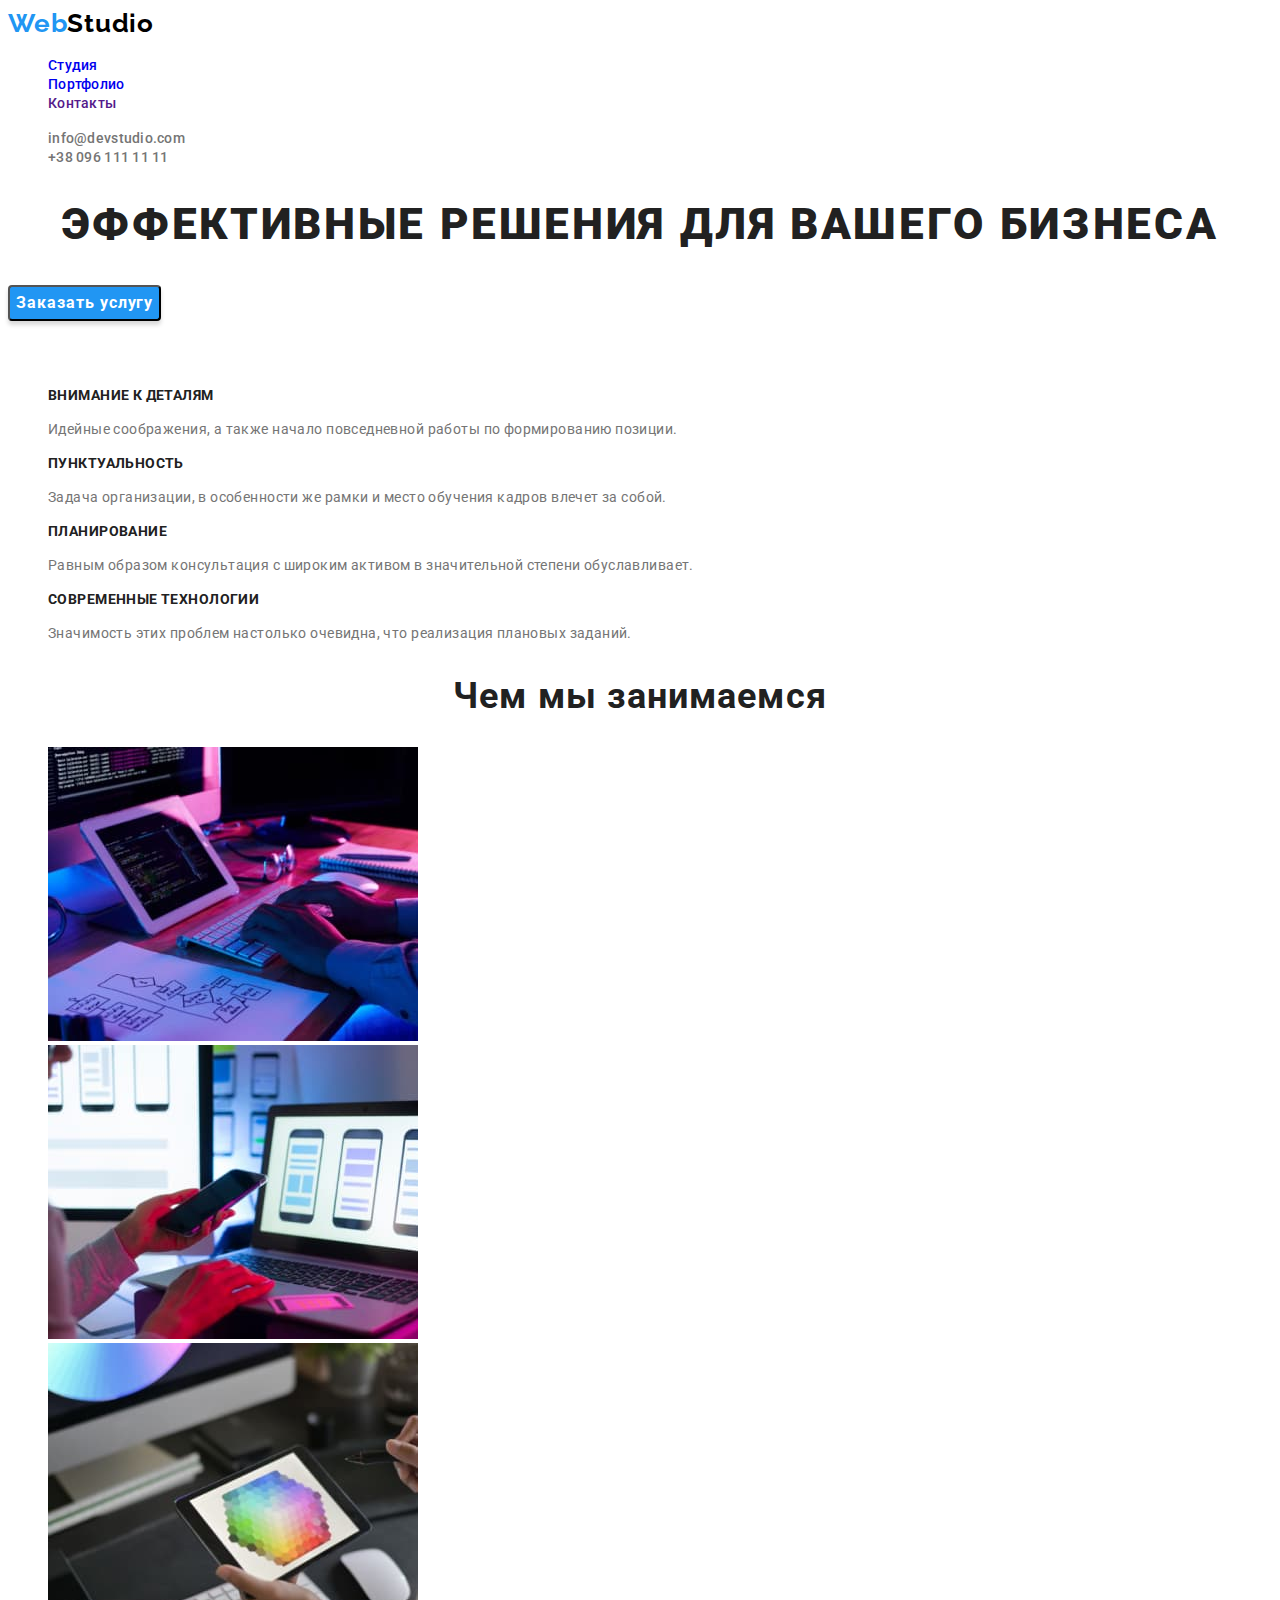
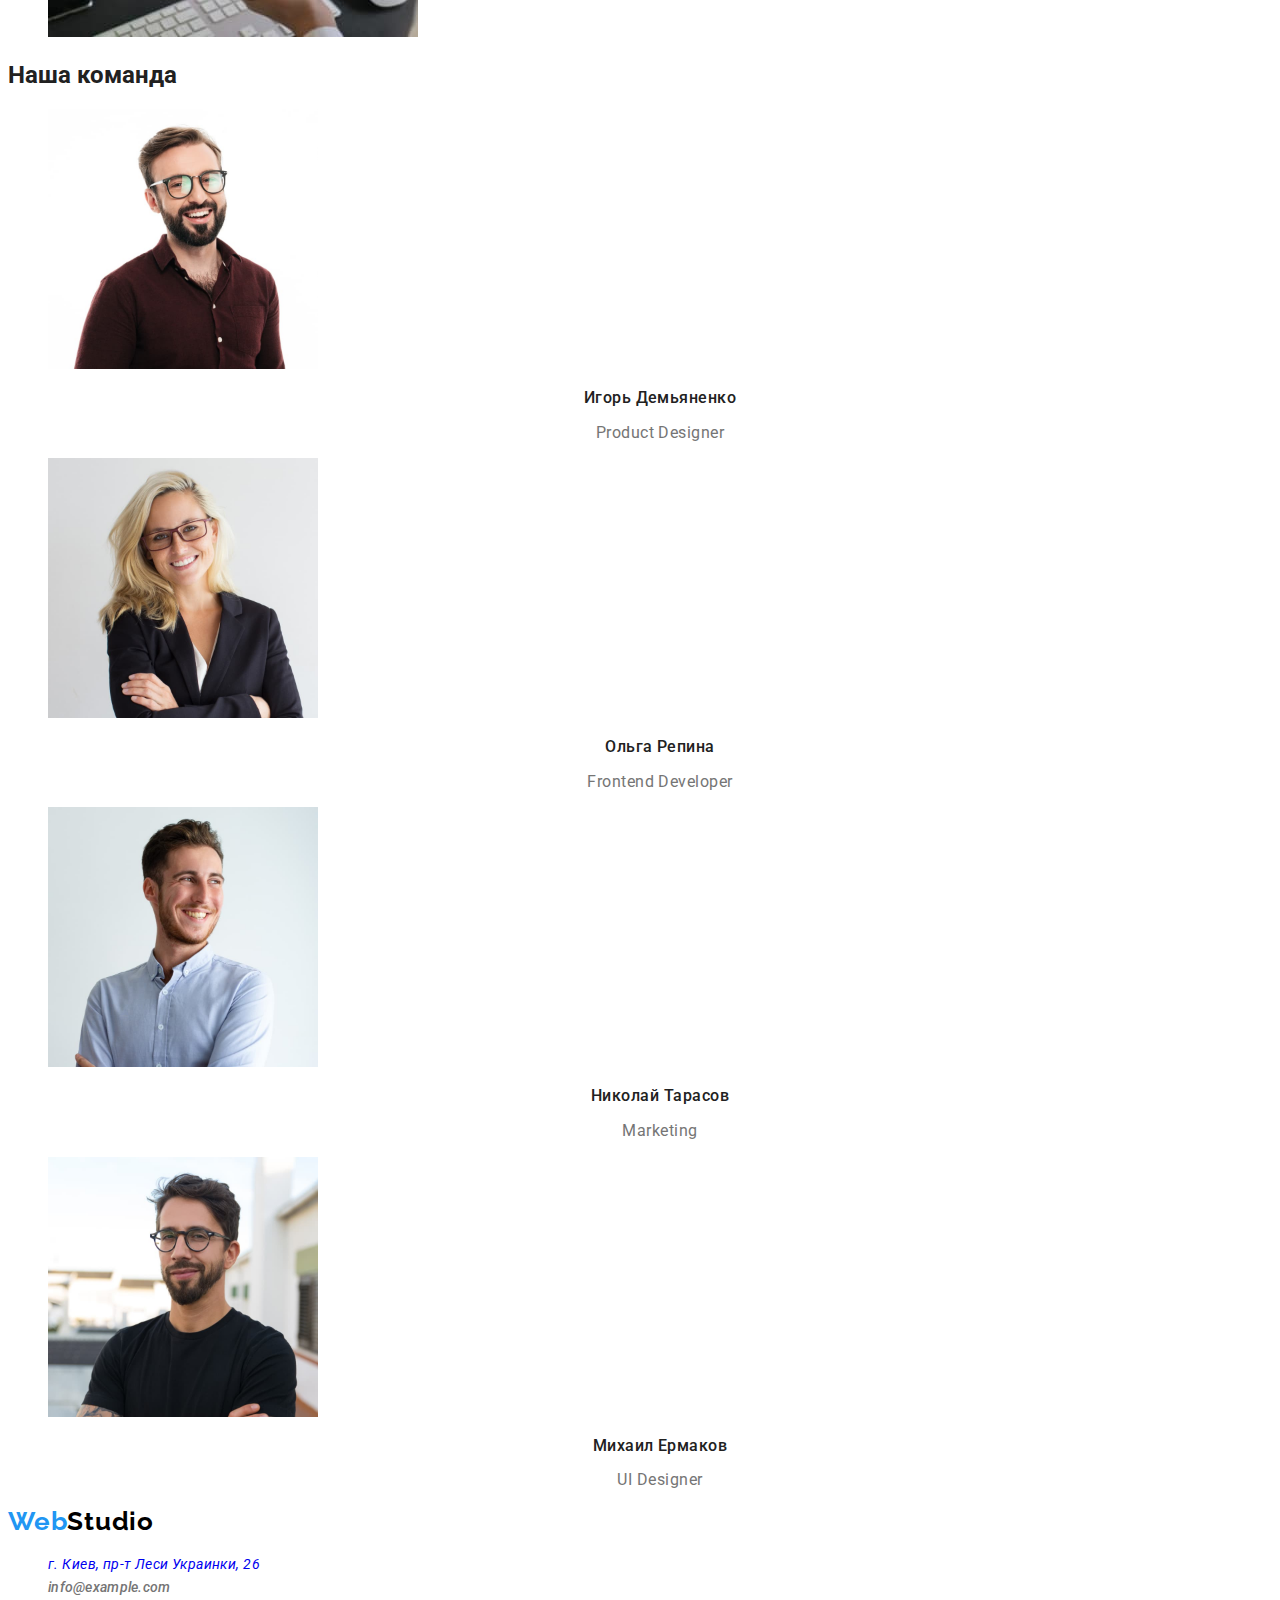
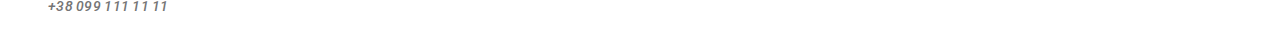
==== index.html @ 323c1ab9 "Основное віполнение" ====
<!DOCTYPE html>
<html lang="ru">
<head>
    <meta charset="UTF-8">
    <meta http-equiv="X-UA-Compatible" content="IE=edge">
    <meta name="viewport" content="width=device-width, initial-scale=1.0">
    <title>Главная</title>
    <link rel="preconnect" href="https://fonts.googleapis.com">
    <link rel="preconnect" href="https://fonts.gstatic.com" crossorigin>
    <link href="https://fonts.googleapis.com/css2?family=Raleway:wght@700&family=Roboto:wght@400;500;700;900&display=swap"
        rel="stylesheet">
    <link rel="stylesheet" href="./css/styles.css">
</head>
<body>

    <!-- header -->
    <header class="header">
        <nav class="nav">
            <a class="logo link" href="#"><span class="logo-left-part">Web</span>Studio</a>
            <ul class="nav-list">
                <li class="nav-list-item list"><a class="nav-list-link link" href="./index.html">Студия</a></li>
                <li class="nav-list-item list"><a class="nav-list-link link" href="./portfolio.html">Портфолио</a></li>
                <li class="nav-list-item list"><a class="nav-list-link link" href="">Контакты</a></li>
            </ul>
        </nav>
        <ul class="contacts-list">
            <li class="contacts-list-item list"><a class="contacts-list-link link"
                    href="mailto:info@devstudio.com">info@devstudio.com</a></li>
            <li class="contacts-list-item list"><a class="contacts-list-link link" class="contacts-list-link"
                    href="tel:+380961111111">+38 096 111 11 11</a></li>
        </ul>
    </header>
    <main>

        <!-- hero -->
        <section class="hero">
            <h1 class="hero-title">Эффективные решения для вашего бизнеса</h1>
            <button class="hero-btn button" type='button'>Заказать услугу</button>
        </section>

        <!-- our advantages -->
        <section class="advantages">
            <h2 class="advantages-title">Наши преимущества</h2>
            <ul class="advantages-list">
                <li class="advantages-list-item list">
                    <h3 class="advantages-list-title">Внимание к деталям</h3>
                    <p class="advantages-list-paragraph">Идейные соображения, а также начало повседневной работы по формированию позиции.</p>
                </li>
                <li class="advantages-list-item list">
                    <h3 class="advantages-list-title">Пунктуальность</h3>
                    <p class="advantages-list-paragraph">Задача организации, в особенности же рамки и место обучения кадров влечет за собой.</p>
                </li>
                <li class="advantages-list-item list">
                    <h3 class="advantages-list-title">Планирование</h3>
                    <p class="advantages-list-paragraph">Равным образом консультация с широким активом в значительной степени обуславливает.</p>
                </li>
                <li class="advantages-list-item list">
                    <h3 class="advantages-list-title">Современные технологии</h3>
                    <p class="advantages-list-paragraph">Значимость этих проблем настолько очевидна, что реализация плановых заданий.</p>
                </li>
            </ul>
        </section>

        <!-- what we do -->
        <section class="our-works">
            <h2 class="our-works-title">Чем мы занимаемся</h2>
            <ul class="our-works-list">
                <li class="our-works-list-item list"><img class="our-works-list-img" src="./images/what-we-do/photo1.jpg" alt="Написание кода" width="370" height="294"></li>
                <li class="our-works-list-item list"><img class="our-works-list-img" src="./images/what-we-do/photo2.jpg" alt="Показ сайтов для смартфонов" width="370" height="294"></li>
                <li class="our-works-list-item list"><img class="our-works-list-img" src="./images/what-we-do/photo3.jpg" alt="Графика на планшете" width="370" height="294"></li>
            </ul>
        </section>

        <!-- our team -->
        <section class="our-team">
            <h2 class="our-team-title">Наша команда</h2>
            <ul class="our-team-list">
                <li class="our-team-list-item list"><img class="our-team-list-img" src="./images/our-team/photo1.jpg" alt="Фото Игоря Демьяненко" width="270" height="260"><h3 class="our-team-list-name">Игорь Демьяненко</h3> <p class="our-team-list-position">Product Designer</p></li>
                <li class="our-team-list-item list"><img class="our-team-list-img" src="./images/our-team/photo2.jpg" alt="Фото Ольги Репиной" width="270" height="260"><h3 class="our-team-list-name">Ольга Репина</h3> <p class="our-team-list-position">Frontend Developer</p></li>
                <li class="our-team-list-item list"><img class="our-team-list-img" src="./images/our-team/photo3.jpg" alt="Фото Николая Тарасова" width="270" height="260"><h3 class="our-team-list-name">Николай Тарасов</h3> <p class="our-team-list-position">Marketing</p></li>
                <li class="our-team-list-item list"><img class="our-team-list-img" src="./images/our-team/photo4.jpg" alt="Фото Михаила Ермакова" width="270" height="260"><h3 class="our-team-list-name">Михаил Ермаков</h3> <p class="our-team-list-position">UI Designer</p></li>
            </ul>
        </section>
    </main>

    <!-- footer -->
    <footer class="footer">
        <a class="logo link" href="#"><span class="logo-left-part">Web</span>Studio</a>
        <address class="contacts">
            <ul class="contacts-list">
                <li class="contacts-list-item list"><a class="contacts-list-location link"
                        href="https://goo.gl/maps/UioDf2v1WKbfTMuCA" target="_blank" rel="noopener noreferrer">г. Киев, пр-т
                        Леси Украинки, 26</a></li>
                <li class="contacts-list-item list"><a class="contacts-list-link link"
                        href="mailto:info@example.com">info@example.com</a></li>
                <li class="contacts-list-item list"><a class="contacts-list-link link" href="tel:+380991111111">+38 099 111
                        11 11</a></li>
            </ul>
        </address>
    </footer>
</body>
</html>
---- css/styles.css ----
:root {
  --primary-font-family: "Roboto", sans-serif;
  --secondary-font-family: "Raleway", sans-serif;
  --primary-color: #212121;
  --secondary-color: #757575;
}

body {
  font-family: var(--primary-font-family);
  color: var(--primary-color);
}

.list {
  list-style-type: none;
}

.link {
  text-decoration: none;
}

/* start header */

.logo-left-part {
  font-family: var(--secondary-font-family);
  font-weight: 700;
  font-size: 26px;
  line-height: 1.19;
  letter-spacing: 0.03em;
  color: #2196f3;
}

.logo {
  font-family: var(--secondary-font-family);
  font-weight: 700;
  font-size: 26px;
  line-height: 1.19;
  letter-spacing: 0.03em;
  color: #000000;
}

.nav-list-link {
  font-family: var(--primary-font-family);
  font-weight: 500;
  font-size: 14px;
  line-height: 1.14;
  letter-spacing: 0.02em;
}

.contacts-list-link {
  font-family: var(--primary-font-family);
  font-weight: 500;
  font-size: 14px;
  line-height: 1.14;
  letter-spacing: 0.02em;
  color: var(--secondary-color);
}

.nav-list-link:hover,
.nav-list-link:focus,
.contacts-list-link:hover,
.contacts-list-link:focus,
.contacts-list-location:hover,
.contacts-list-location:focus {
  color: #2196f3;
}

/* end header */

/* hero start */

.hero-title {
  font-family: var(--primary-font-family);
  font-weight: 900;
  font-size: 44px;
  line-height: 1.36;
  text-align: center;
  letter-spacing: 0.06em;
  text-transform: uppercase;
  /* color: #ffffff; */
}

.hero-btn {
  font-family: var(--primary-font-family);
  font-weight: 700;
  font-size: 16px;
  line-height: 1.87;
  display: flex;
  align-items: center;
  text-align: center;
  letter-spacing: 0.06em;
  background: #2196f3;
  box-shadow: 0px 4px 4px rgba(0, 0, 0, 0.15);
  border-radius: 4px;
  color: #ffffff;
}

.button:hover {
  cursor: pointer;
}

/* hero end */

/* advantages start */

.advantages-title {
  color: #fff;
}
.advantages-list-title {
  font-family: var(--primary-font-family);
  font-weight: 700;
  font-size: 14px;
  line-height: 1.14;
  letter-spacing: 0.03em;
  text-transform: uppercase;
}

.advantages-list-paragraph {
  font-family: var(--primary-font-family);
  font-size: 14px;
  line-height: 1.71;
  letter-spacing: 0.03em;
  color: var(--secondary-color);
}

/* advantages end */

/* our works start */

.our-works-title {
  font-family: var(--primary-font-family);
  font-weight: 700;
  font-size: 36px;
  line-height: 1.16;
  text-align: center;
  letter-spacing: 0.03em;
}

/* our works end */

/* our team start */
.our-team-list-name {
  font-family: var(--primary-font-family);
  font-weight: 500;
  font-size: 16px;
  line-height: 1.16;
  text-align: center;
  letter-spacing: 0.03em;
}

.our-team-list-position {
  font-family: var(--primary-font-family);
  font-size: 16px;
  line-height: 1.16;
  text-align: center;
  letter-spacing: 0.03em;
  color: var(--secondary-color);
}

/* our team end */

/* footer start */

.contacts-list-location {
  font-family: var(--primary-font-family);
  font-size: 14px;
  line-height: 1.71;
  letter-spacing: 0.03em;
  /* color: #ffffff; */
}

/* footer end */

/* portfolio start */

.portfolio-filter-list-btn {
  font-family: var(--primary-font-family);
  font-weight: 500;
  font-size: 16px;
  line-height: 1.62;
  text-align: center;
  letter-spacing: 0.03em;

  background: #f5f4fa;
  border-radius: 4px;
}

.portfolio-filter-list-btn:hover,
.portfolio-filter-list-btn:focus {
  background: #2196f3;
  box-shadow: 0px 3px 1px rgba(0, 0, 0, 0.1), 0px 1px 2px rgba(0, 0, 0, 0.08),
    0px 2px 2px rgba(0, 0, 0, 0.12);
  color: #ffffff;
}

.portfolio-works-list-title {
  font-family: var(--primary-font-family);
  font-weight: 700;
  font-size: 18px;
  line-height: 2;
  letter-spacing: 0.06em;
}

.portfolio-works-list-paragraph {
  font-family: var(--primary-font-family);
  font-size: 16px;
  line-height: 1.87;
  letter-spacing: 0.03em;
  color: var(--secondary-color);
}

/* portfolio end */
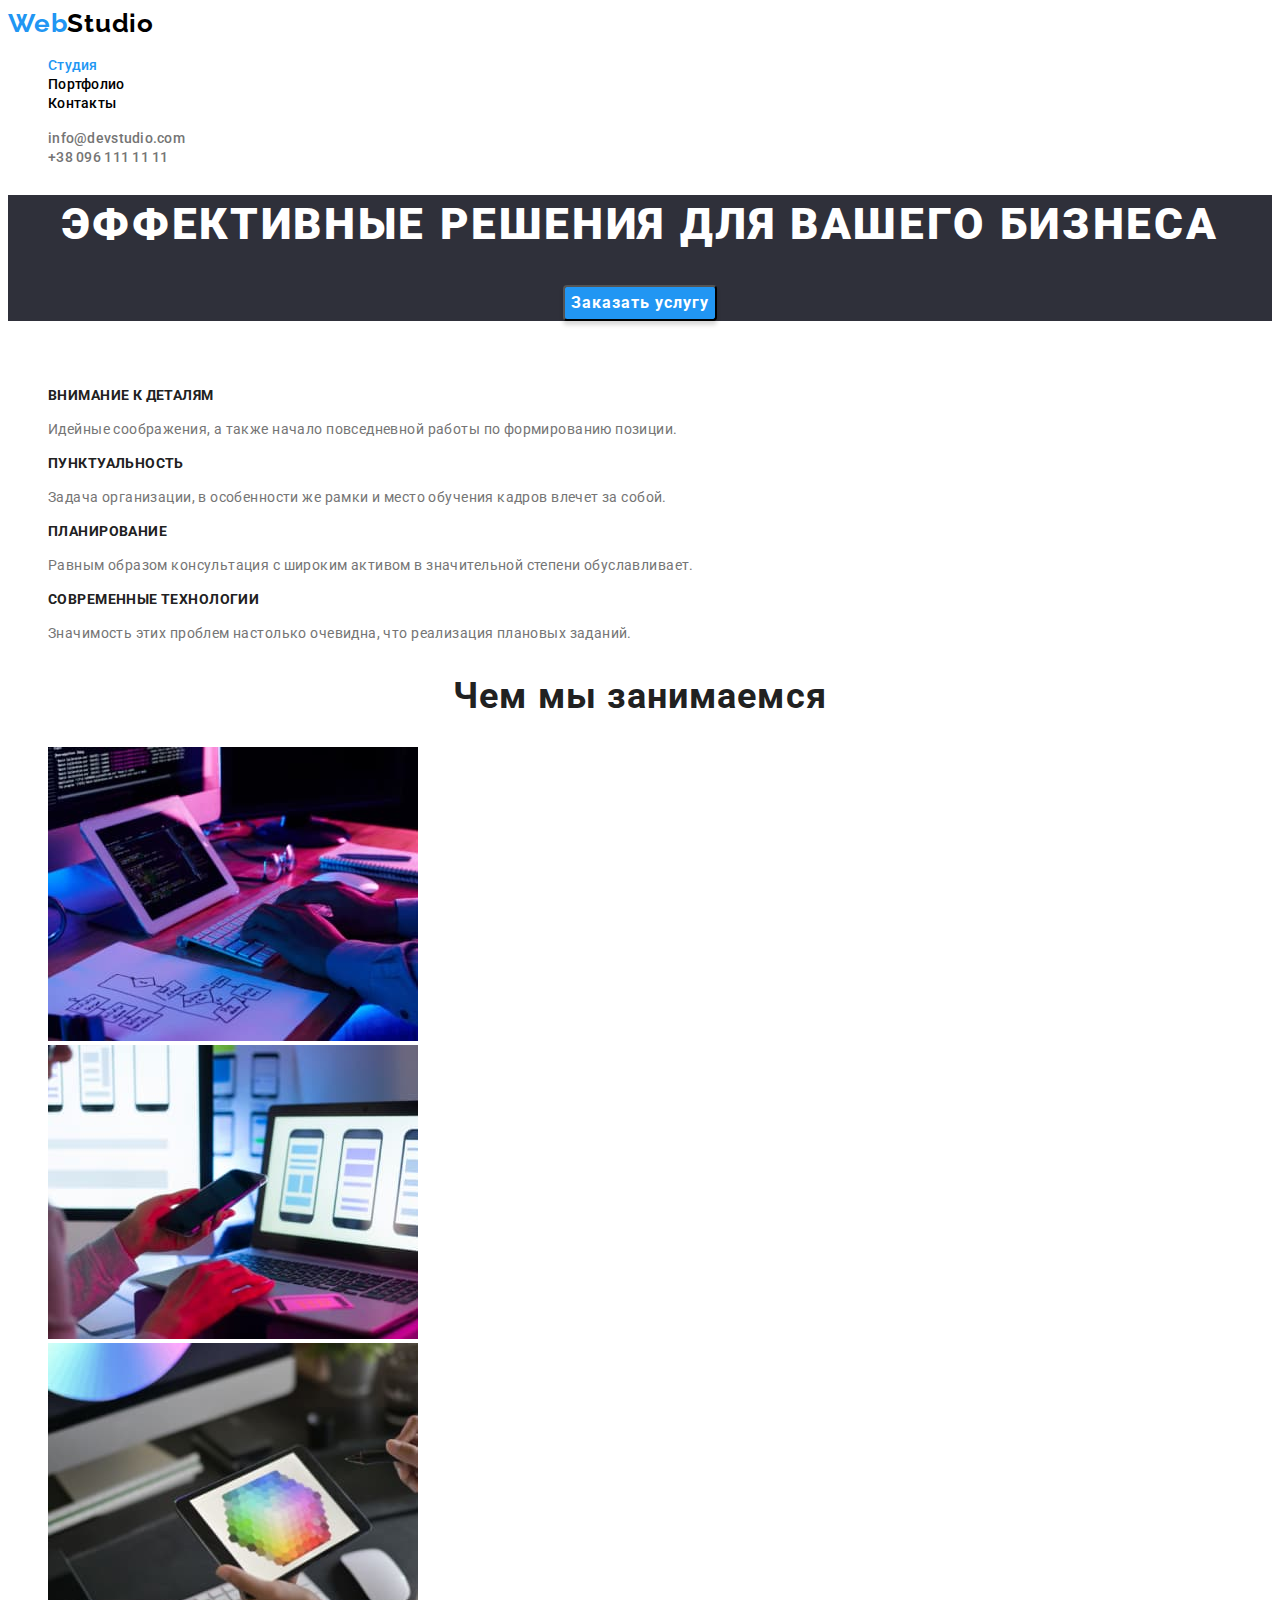
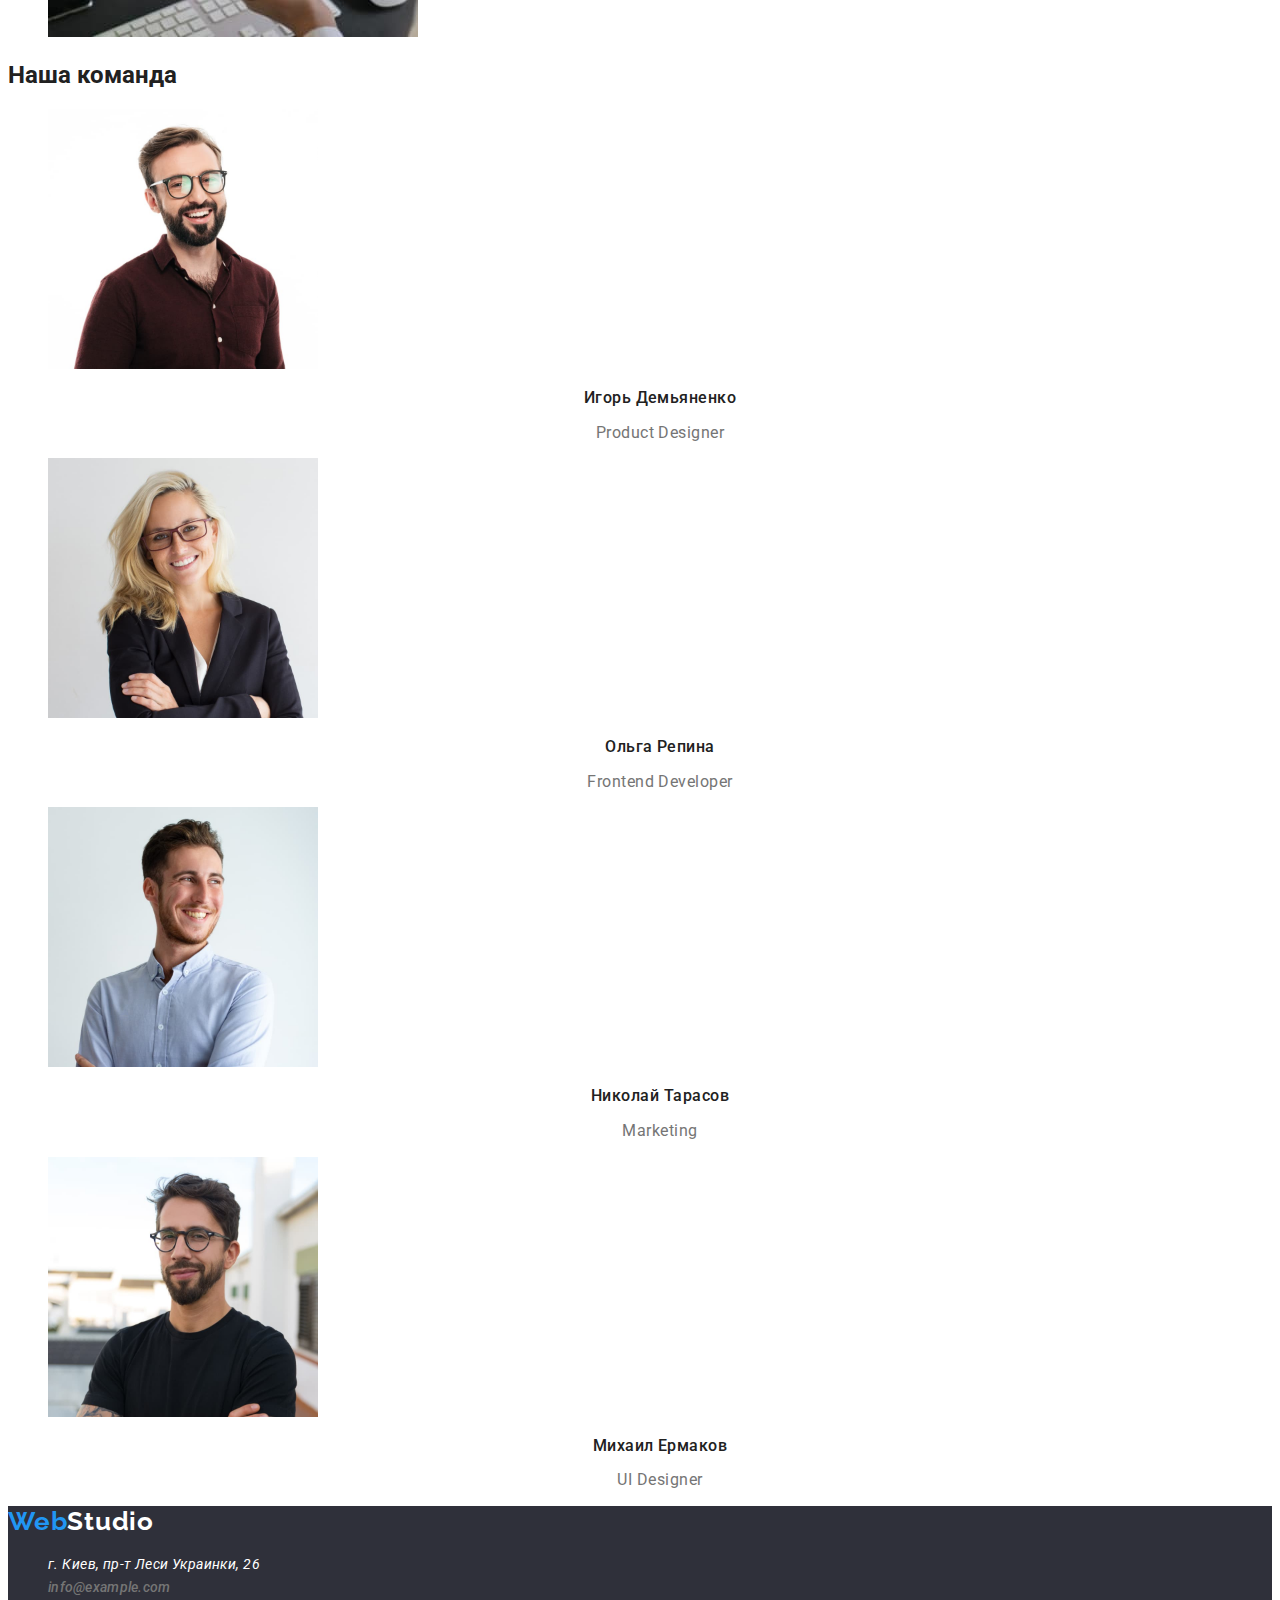
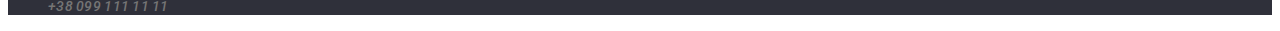
==== commit 58e8b67c: "Исправления в соответсвии с ДЗ" ====
--- a/index.html
+++ b/index.html
@@ -16,9 +16,9 @@
     <!-- header -->
     <header class="header">
         <nav class="nav">
-            <a class="logo link" href="#"><span class="logo-left-part">Web</span>Studio</a>
+            <a class="logo-header link" href="#"><span class="logo-left-part">Web</span>Studio</a>
             <ul class="nav-list">
-                <li class="nav-list-item list"><a class="nav-list-link link" href="./index.html">Студия</a></li>
+                <li class="nav-list-item list"><a class="nav-list-link link active-link" href="./index.html">Студия</a></li>
                 <li class="nav-list-item list"><a class="nav-list-link link" href="./portfolio.html">Портфолио</a></li>
                 <li class="nav-list-item list"><a class="nav-list-link link" href="">Контакты</a></li>
             </ul>
@@ -26,8 +26,8 @@
         <ul class="contacts-list">
             <li class="contacts-list-item list"><a class="contacts-list-link link"
                     href="mailto:info@devstudio.com">info@devstudio.com</a></li>
-            <li class="contacts-list-item list"><a class="contacts-list-link link" class="contacts-list-link"
-                    href="tel:+380961111111">+38 096 111 11 11</a></li>
+            <li class="contacts-list-item list"><a class="contacts-list-link link" href="tel:+380961111111">+38 096 111 11
+                    11</a></li>
         </ul>
     </header>
     <main>
@@ -85,7 +85,7 @@
 
     <!-- footer -->
     <footer class="footer">
-        <a class="logo link" href="#"><span class="logo-left-part">Web</span>Studio</a>
+        <a class="logo-footer link" href="#"><span class="logo-left-part">Web</span>Studio</a>
         <address class="contacts">
             <ul class="contacts-list">
                 <li class="contacts-list-item list"><a class="contacts-list-location link"
--- a/css/styles.css
+++ b/css/styles.css
@@ -29,7 +29,7 @@
   color: #2196f3;
 }
 
-.logo {
+.logo-header {
   font-family: var(--secondary-font-family);
   font-weight: 700;
   font-size: 26px;
@@ -44,6 +44,11 @@
   font-size: 14px;
   line-height: 1.14;
   letter-spacing: 0.02em;
+  color: #000000;
+}
+
+.active-link {
+  color: #2196f3;
 }
 
 .contacts-list-link {
@@ -63,20 +68,23 @@
 .contacts-list-location:focus {
   color: #2196f3;
 }
-
 /* end header */
 
 /* hero start */
+
+.hero {
+  background: #2f303a;
+  text-align: center;
+}
 
 .hero-title {
   font-family: var(--primary-font-family);
   font-weight: 900;
   font-size: 44px;
   line-height: 1.36;
-  text-align: center;
   letter-spacing: 0.06em;
   text-transform: uppercase;
-  /* color: #ffffff; */
+  color: #ffffff;
 }
 
 .hero-btn {
@@ -84,9 +92,6 @@
   font-weight: 700;
   font-size: 16px;
   line-height: 1.87;
-  display: flex;
-  align-items: center;
-  text-align: center;
   letter-spacing: 0.06em;
   background: #2196f3;
   box-shadow: 0px 4px 4px rgba(0, 0, 0, 0.15);
@@ -103,7 +108,7 @@
 /* advantages start */
 
 .advantages-title {
-  color: #fff;
+  color: #ffffff;
 }
 .advantages-list-title {
   font-family: var(--primary-font-family);
@@ -138,6 +143,7 @@
 /* our works end */
 
 /* our team start */
+
 .our-team-list-name {
   font-family: var(--primary-font-family);
   font-weight: 500;
@@ -160,12 +166,25 @@
 
 /* footer start */
 
+.logo-footer {
+  font-family: var(--secondary-font-family);
+  font-weight: 700;
+  font-size: 26px;
+  line-height: 1.19;
+  letter-spacing: 0.03em;
+  color: #ffffff;
+}
+
 .contacts-list-location {
   font-family: var(--primary-font-family);
   font-size: 14px;
   line-height: 1.71;
   letter-spacing: 0.03em;
-  /* color: #ffffff; */
+  color: #ffffff;
+}
+
+.footer {
+  background: #2f303a;
 }
 
 /* footer end */
@@ -182,6 +201,13 @@
 
   background: #f5f4fa;
   border-radius: 4px;
+}
+
+.active-button {
+  background: #2196f3;
+  box-shadow: 0px 3px 1px rgba(0, 0, 0, 0.1), 0px 1px 2px rgba(0, 0, 0, 0.08),
+    0px 2px 2px rgba(0, 0, 0, 0.12);
+  color: #ffffff;
 }
 
 .portfolio-filter-list-btn:hover,
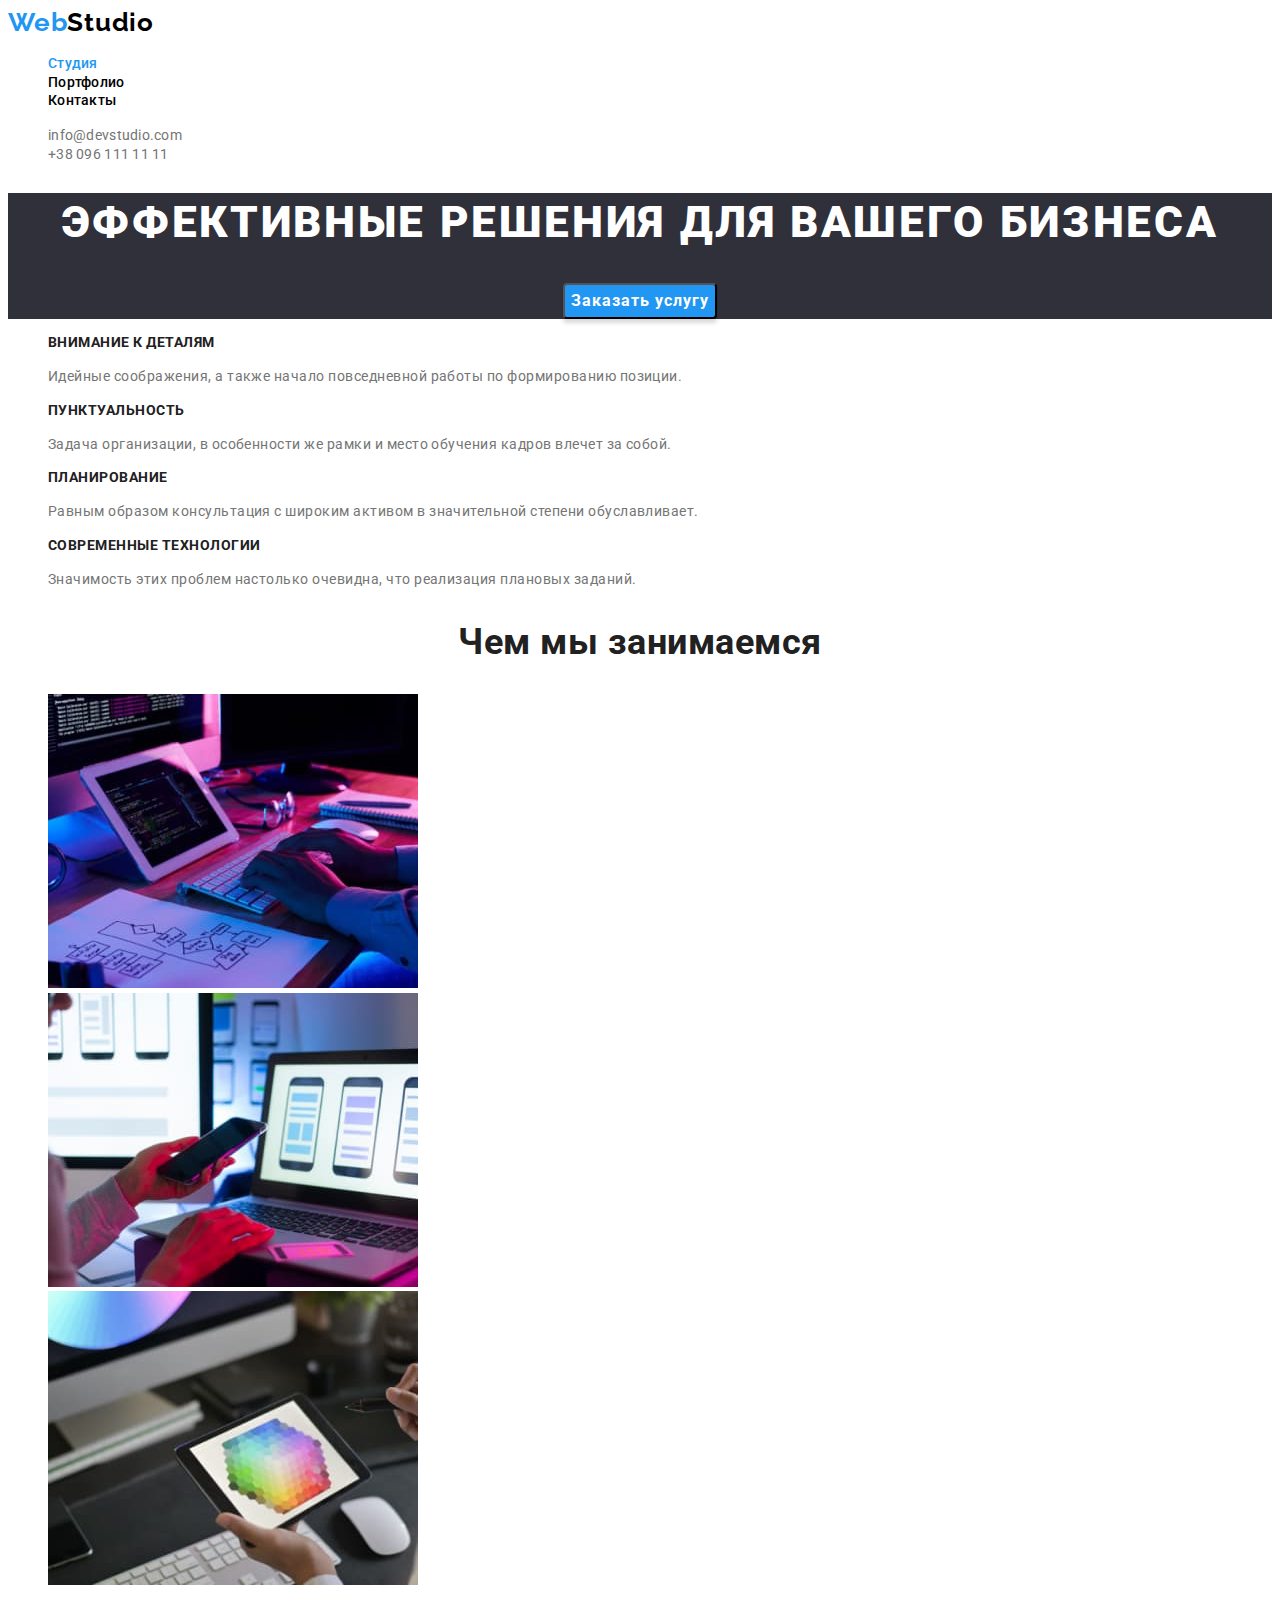
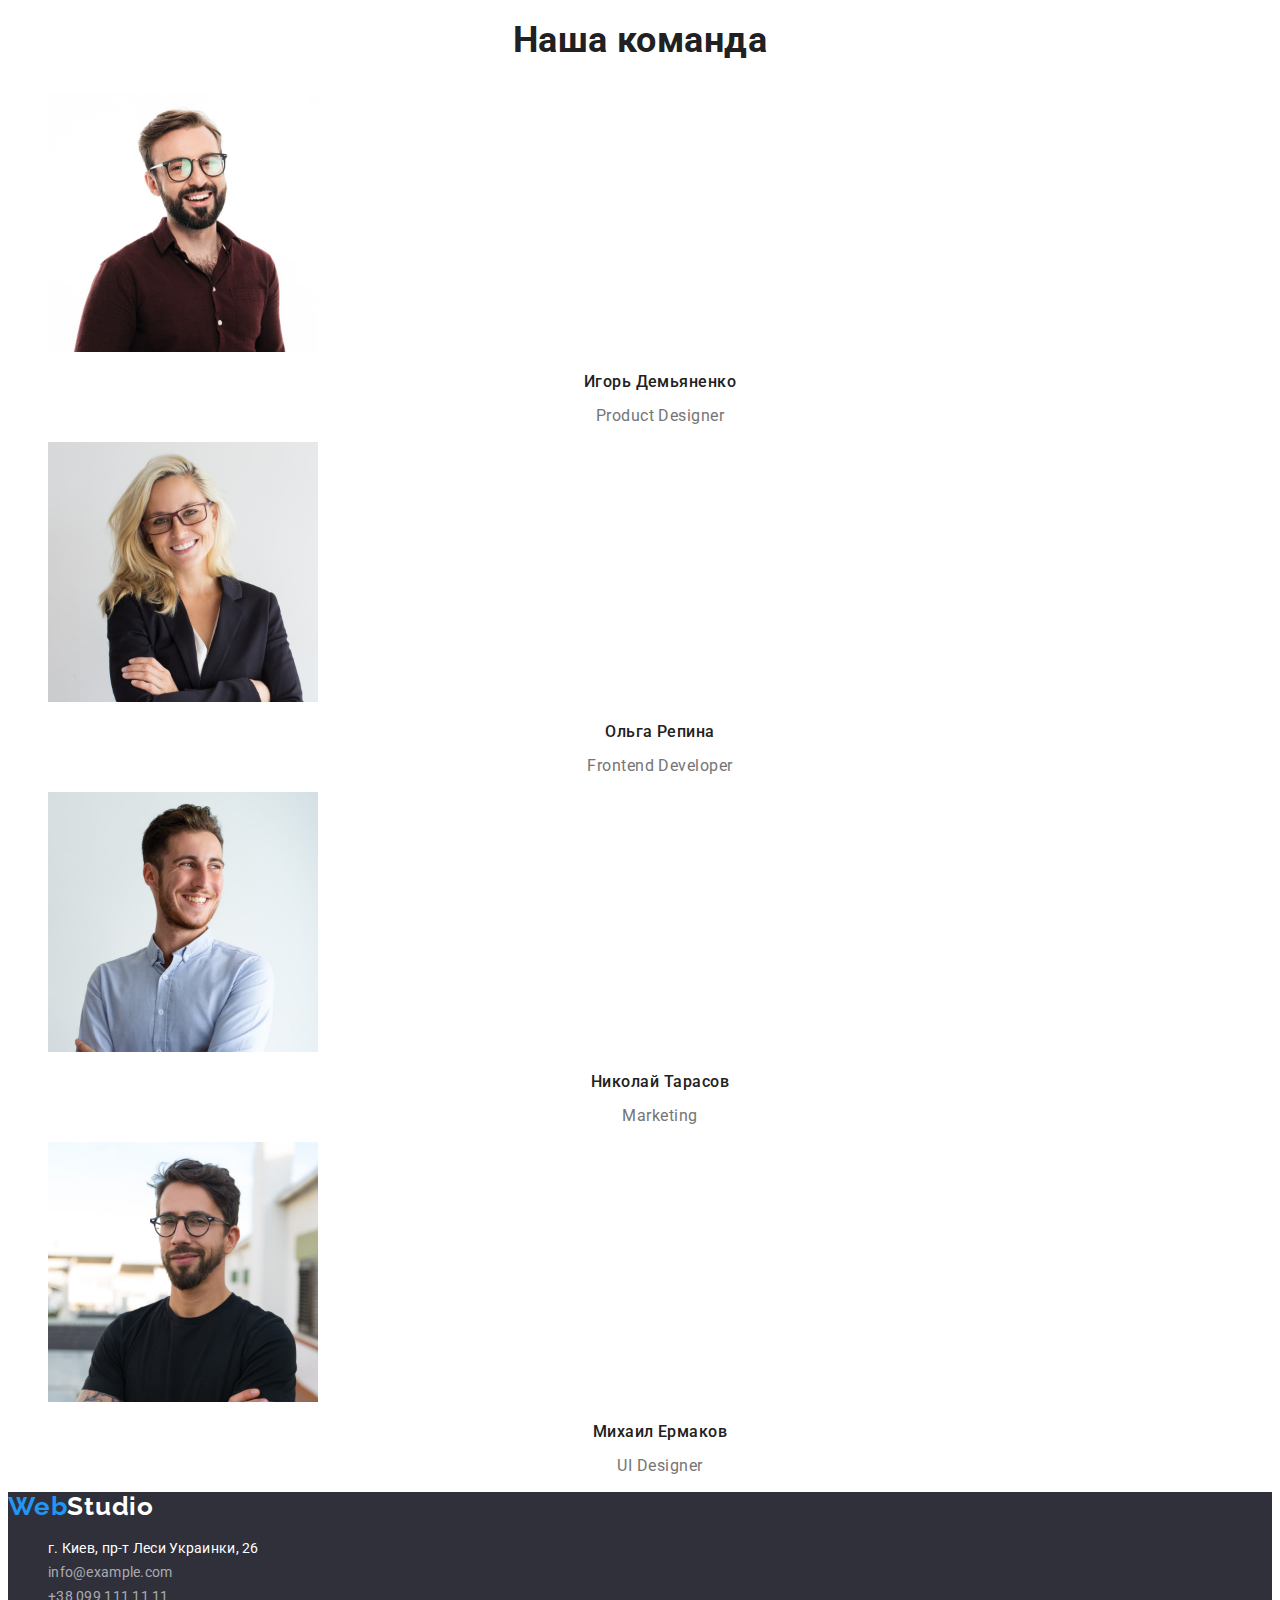
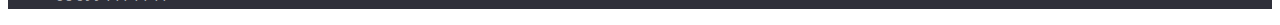
==== commit 9b4bfd4d: "Виправлення згідно з ДЗ" ====
--- a/index.html
+++ b/index.html
@@ -16,17 +16,17 @@
     <!-- header -->
     <header class="header">
         <nav class="nav">
-            <a class="logo-header link" href="#"><span class="logo-left-part">Web</span>Studio</a>
-            <ul class="nav-list">
-                <li class="nav-list-item list"><a class="nav-list-link link active-link" href="./index.html">Студия</a></li>
-                <li class="nav-list-item list"><a class="nav-list-link link" href="./portfolio.html">Портфолио</a></li>
-                <li class="nav-list-item list"><a class="nav-list-link link" href="">Контакты</a></li>
+            <a class="logo link" href="#">Web<span class="logo-header">Studio</span></a>
+            <ul class="nav-list list">
+                <li class="nav-list-item"><a class="header-link link active-link" href="./index.html">Студия</a></li>
+                <li class="nav-list-item"><a class="header-link link" href="./portfolio.html">Портфолио</a></li>
+                <li class="nav-list-item"><a class="header-link link" href="">Контакты</a></li>
             </ul>
         </nav>
-        <ul class="contacts-list">
-            <li class="contacts-list-item list"><a class="contacts-list-link link"
+        <ul class="contacts-list list">
+            <li class="contacts-list-item"><a class="contacts-list-link link"
                     href="mailto:info@devstudio.com">info@devstudio.com</a></li>
-            <li class="contacts-list-item list"><a class="contacts-list-link link" href="tel:+380961111111">+38 096 111 11
+            <li class="contacts-list-item"><a class="contacts-list-link link" href="tel:+380961111111">+38 096 111 11
                     11</a></li>
         </ul>
     </header>
@@ -40,21 +40,21 @@
 
         <!-- our advantages -->
         <section class="advantages">
-            <h2 class="advantages-title">Наши преимущества</h2>
-            <ul class="advantages-list">
-                <li class="advantages-list-item list">
+            <h2 class="visually-hidden">Наши преимущества</h2>
+            <ul class="advantages-list list">
+                <li class="advantages-list-item">
                     <h3 class="advantages-list-title">Внимание к деталям</h3>
                     <p class="advantages-list-paragraph">Идейные соображения, а также начало повседневной работы по формированию позиции.</p>
                 </li>
-                <li class="advantages-list-item list">
+                <li class="advantages-list-item">
                     <h3 class="advantages-list-title">Пунктуальность</h3>
                     <p class="advantages-list-paragraph">Задача организации, в особенности же рамки и место обучения кадров влечет за собой.</p>
                 </li>
-                <li class="advantages-list-item list">
+                <li class="advantages-list-item">
                     <h3 class="advantages-list-title">Планирование</h3>
                     <p class="advantages-list-paragraph">Равным образом консультация с широким активом в значительной степени обуславливает.</p>
                 </li>
-                <li class="advantages-list-item list">
+                <li class="advantages-list-item">
                     <h3 class="advantages-list-title">Современные технологии</h3>
                     <p class="advantages-list-paragraph">Значимость этих проблем настолько очевидна, что реализация плановых заданий.</p>
                 </li>
@@ -63,37 +63,37 @@
 
         <!-- what we do -->
         <section class="our-works">
-            <h2 class="our-works-title">Чем мы занимаемся</h2>
-            <ul class="our-works-list">
-                <li class="our-works-list-item list"><img class="our-works-list-img" src="./images/what-we-do/photo1.jpg" alt="Написание кода" width="370" height="294"></li>
-                <li class="our-works-list-item list"><img class="our-works-list-img" src="./images/what-we-do/photo2.jpg" alt="Показ сайтов для смартфонов" width="370" height="294"></li>
-                <li class="our-works-list-item list"><img class="our-works-list-img" src="./images/what-we-do/photo3.jpg" alt="Графика на планшете" width="370" height="294"></li>
+            <h2 class="section-title">Чем мы занимаемся</h2>
+            <ul class="our-works-list list">
+                <li class="our-works-list-item"><img class="our-works-list-img" src="./images/what-we-do/photo1.jpg" alt="Написание кода" width="370" height="294"></li>
+                <li class="our-works-list-item"><img class="our-works-list-img" src="./images/what-we-do/photo2.jpg" alt="Показ сайтов для смартфонов" width="370" height="294"></li>
+                <li class="our-works-list-item"><img class="our-works-list-img" src="./images/what-we-do/photo3.jpg" alt="Графика на планшете" width="370" height="294"></li>
             </ul>
         </section>
 
         <!-- our team -->
         <section class="our-team">
-            <h2 class="our-team-title">Наша команда</h2>
-            <ul class="our-team-list">
-                <li class="our-team-list-item list"><img class="our-team-list-img" src="./images/our-team/photo1.jpg" alt="Фото Игоря Демьяненко" width="270" height="260"><h3 class="our-team-list-name">Игорь Демьяненко</h3> <p class="our-team-list-position">Product Designer</p></li>
-                <li class="our-team-list-item list"><img class="our-team-list-img" src="./images/our-team/photo2.jpg" alt="Фото Ольги Репиной" width="270" height="260"><h3 class="our-team-list-name">Ольга Репина</h3> <p class="our-team-list-position">Frontend Developer</p></li>
-                <li class="our-team-list-item list"><img class="our-team-list-img" src="./images/our-team/photo3.jpg" alt="Фото Николая Тарасова" width="270" height="260"><h3 class="our-team-list-name">Николай Тарасов</h3> <p class="our-team-list-position">Marketing</p></li>
-                <li class="our-team-list-item list"><img class="our-team-list-img" src="./images/our-team/photo4.jpg" alt="Фото Михаила Ермакова" width="270" height="260"><h3 class="our-team-list-name">Михаил Ермаков</h3> <p class="our-team-list-position">UI Designer</p></li>
+            <h2 class="section-title">Наша команда</h2>
+            <ul class="our-team-list list">
+                <li class="our-team-list-item"><img class="our-team-list-img" src="./images/our-team/photo1.jpg" alt="Фото Игоря Демьяненко" width="270" height="260"><h3 class="our-team-list-name">Игорь Демьяненко</h3> <p class="our-team-list-position">Product Designer</p></li>
+                <li class="our-team-list-item"><img class="our-team-list-img" src="./images/our-team/photo2.jpg" alt="Фото Ольги Репиной" width="270" height="260"><h3 class="our-team-list-name">Ольга Репина</h3> <p class="our-team-list-position">Frontend Developer</p></li>
+                <li class="our-team-list-item"><img class="our-team-list-img" src="./images/our-team/photo3.jpg" alt="Фото Николая Тарасова" width="270" height="260"><h3 class="our-team-list-name">Николай Тарасов</h3> <p class="our-team-list-position">Marketing</p></li>
+                <li class="our-team-list-item"><img class="our-team-list-img" src="./images/our-team/photo4.jpg" alt="Фото Михаила Ермакова" width="270" height="260"><h3 class="our-team-list-name">Михаил Ермаков</h3> <p class="our-team-list-position">UI Designer</p></li>
             </ul>
         </section>
     </main>
 
     <!-- footer -->
     <footer class="footer">
-        <a class="logo-footer link" href="#"><span class="logo-left-part">Web</span>Studio</a>
+        <a class="logo link" href="#">Web<span class="logo-footer">Studio</span></a>
         <address class="contacts">
-            <ul class="contacts-list">
-                <li class="contacts-list-item list"><a class="contacts-list-location link"
+            <ul class="contacts-list list">
+                <li class="contacts-list-item"><a class="contacts-list-link link"
                         href="https://goo.gl/maps/UioDf2v1WKbfTMuCA" target="_blank" rel="noopener noreferrer">г. Киев, пр-т
                         Леси Украинки, 26</a></li>
-                <li class="contacts-list-item list"><a class="contacts-list-link link"
+                <li class="contacts-list-item"><a class="contacts-list-link link"
                         href="mailto:info@example.com">info@example.com</a></li>
-                <li class="contacts-list-item list"><a class="contacts-list-link link" href="tel:+380991111111">+38 099 111
+                <li class="contacts-list-item"><a class="contacts-list-link link" href="tel:+380991111111">+38 099 111
                         11 11</a></li>
             </ul>
         </address>
--- a/css/styles.css
+++ b/css/styles.css
@@ -3,11 +3,32 @@
   --secondary-font-family: "Raleway", sans-serif;
   --primary-color: #212121;
   --secondary-color: #757575;
+  --accent-color: #2196f3;
+  --contacts-color: rgba(255, 255, 255, 0.6);
+  --white-color: #fff;
+  --black-color: #000;
+  --background-color: #2f303a;
+  --button-shadow-style: 0px 3px 1px rgba(0, 0, 0, 0.1),
+    0px 1px 2px rgba(0, 0, 0, 0.08), 0px 2px 2px rgba(0, 0, 0, 0.12);
 }
 
 body {
   font-family: var(--primary-font-family);
   color: var(--primary-color);
+  font-size: 16px;
+  line-height: 1.18;
+  letter-spacing: 0.03em;
+}
+
+.visually-hidden {
+  position: absolute;
+  width: 1px;
+  height: 1px;
+  margin: -1px;
+  padding: 0;
+  overflow: hidden;
+  border: 0;
+  clip: rect(0 0 0 0);
 }
 
 .list {
@@ -16,64 +37,55 @@
 
 .link {
   text-decoration: none;
+  font-family: inherit;
+  font-size: 14px;
+  letter-spacing: 0.02em;
+  line-height: 1.14;
+  font-style: normal;
+  color: inherit;
+}
+
+.logo {
+  color: var(--accent-color);
+  font-family: var(--secondary-font-family);
+  font-weight: 700;
+  font-size: 26px;
+  letter-spacing: 0.03em;
+}
+
+.contacts-list-link {
+  color: var(--secondary-color);
+  letter-spacing: 0.02em;
+}
+
+.button:hover {
+  cursor: pointer;
 }
 
 /* start header */
-
-.logo-left-part {
-  font-family: var(--secondary-font-family);
-  font-weight: 700;
-  font-size: 26px;
-  line-height: 1.19;
-  letter-spacing: 0.03em;
-  color: #2196f3;
-}
 
 .logo-header {
   font-family: var(--secondary-font-family);
   font-weight: 700;
   font-size: 26px;
-  line-height: 1.19;
-  letter-spacing: 0.03em;
-  color: #000000;
-}
-
-.nav-list-link {
-  font-family: var(--primary-font-family);
+  color: var(--black-color);
+}
+
+.header-link {
   font-weight: 500;
-  font-size: 14px;
-  line-height: 1.14;
-  letter-spacing: 0.02em;
-  color: #000000;
+  color: var(--black-color);
 }
 
 .active-link {
-  color: #2196f3;
-}
-
-.contacts-list-link {
-  font-family: var(--primary-font-family);
-  font-weight: 500;
-  font-size: 14px;
-  line-height: 1.14;
-  letter-spacing: 0.02em;
-  color: var(--secondary-color);
-}
-
-.nav-list-link:hover,
-.nav-list-link:focus,
-.contacts-list-link:hover,
-.contacts-list-link:focus,
-.contacts-list-location:hover,
-.contacts-list-location:focus {
-  color: #2196f3;
-}
+  color: var(--accent-color);
+}
+
 /* end header */
 
 /* hero start */
 
 .hero {
-  background: #2f303a;
+  background-color: var(--background-color);
   text-align: center;
 }
 
@@ -84,38 +96,30 @@
   line-height: 1.36;
   letter-spacing: 0.06em;
   text-transform: uppercase;
-  color: #ffffff;
+  color: var(--white-color);
 }
 
 .hero-btn {
   font-family: var(--primary-font-family);
   font-weight: 700;
-  font-size: 16px;
+  font-size: inherit;
   line-height: 1.87;
   letter-spacing: 0.06em;
-  background: #2196f3;
+  background-color: var(--accent-color);
   box-shadow: 0px 4px 4px rgba(0, 0, 0, 0.15);
   border-radius: 4px;
-  color: #ffffff;
-}
-
-.button:hover {
-  cursor: pointer;
+  color: var(--white-color);
 }
 
 /* hero end */
 
 /* advantages start */
 
-.advantages-title {
-  color: #ffffff;
-}
 .advantages-list-title {
   font-family: var(--primary-font-family);
   font-weight: 700;
   font-size: 14px;
   line-height: 1.14;
-  letter-spacing: 0.03em;
   text-transform: uppercase;
 }
 
@@ -123,7 +127,6 @@
   font-family: var(--primary-font-family);
   font-size: 14px;
   line-height: 1.71;
-  letter-spacing: 0.03em;
   color: var(--secondary-color);
 }
 
@@ -131,94 +134,96 @@
 
 /* our works start */
 
-.our-works-title {
+.section-title {
   font-family: var(--primary-font-family);
   font-weight: 700;
   font-size: 36px;
   line-height: 1.16;
   text-align: center;
-  letter-spacing: 0.03em;
 }
 
 /* our works end */
 
 /* our team start */
 
+.our-team-list-name,
+.our-team-list-position {
+  font-family: var(--primary-font-family);
+  line-height: 1.16;
+  text-align: center;
+}
+
 .our-team-list-name {
-  font-family: var(--primary-font-family);
   font-weight: 500;
-  font-size: 16px;
-  line-height: 1.16;
-  text-align: center;
-  letter-spacing: 0.03em;
+  font-size: inherit;
 }
 
 .our-team-list-position {
-  font-family: var(--primary-font-family);
-  font-size: 16px;
-  line-height: 1.16;
-  text-align: center;
-  letter-spacing: 0.03em;
   color: var(--secondary-color);
 }
 
 /* our team end */
 
 /* footer start */
+
+.footer {
+  background-color: var(--background-color);
+}
 
 .logo-footer {
   font-family: var(--secondary-font-family);
   font-weight: 700;
   font-size: 26px;
-  line-height: 1.19;
-  letter-spacing: 0.03em;
-  color: #ffffff;
-}
-
-.contacts-list-location {
-  font-family: var(--primary-font-family);
-  font-size: 14px;
+  color: var(--white-color);
+}
+
+.footer .contacts-list-link[target="_blank"] {
   line-height: 1.71;
-  letter-spacing: 0.03em;
-  color: #ffffff;
-}
-
-.footer {
-  background: #2f303a;
+  color: var(--white-color);
+  font-style: normal;
+}
+
+.footer .contacts-list-link {
+  color: var(--contacts-color);
+  line-height: 1.71;
+}
+
+.header-link:hover,
+.header-link:focus,
+.contacts-list-link:hover,
+.contacts-list-link:focus {
+  color: var(--accent-color);
 }
 
 /* footer end */
 
 /* portfolio start */
 
-.portfolio-filter-list-btn {
+.portfolio-filter-btn {
   font-family: var(--primary-font-family);
   font-weight: 500;
-  font-size: 16px;
+  font-size: inherit;
   line-height: 1.62;
   text-align: center;
-  letter-spacing: 0.03em;
-
-  background: #f5f4fa;
+  letter-spacing: inherit;
+  background-color: #f5f4fa;
   border-radius: 4px;
 }
 
 .active-button {
-  background: #2196f3;
-  box-shadow: 0px 3px 1px rgba(0, 0, 0, 0.1), 0px 1px 2px rgba(0, 0, 0, 0.08),
-    0px 2px 2px rgba(0, 0, 0, 0.12);
-  color: #ffffff;
-}
-
-.portfolio-filter-list-btn:hover,
-.portfolio-filter-list-btn:focus {
-  background: #2196f3;
-  box-shadow: 0px 3px 1px rgba(0, 0, 0, 0.1), 0px 1px 2px rgba(0, 0, 0, 0.08),
-    0px 2px 2px rgba(0, 0, 0, 0.12);
-  color: #ffffff;
-}
-
-.portfolio-works-list-title {
+  background-color: var(--accent-color);
+  box-shadow: var(--button-shadow-style);
+  color: var(--white-color);
+}
+
+.portfolio-filter-btn:hover,
+.portfolio-filter-btn:focus {
+  background-color: var(--accent-color);
+  box-shadow: var(--button-shadow-style);
+  color: var(--white-color);
+}
+
+.portfolio-works-title {
   font-family: var(--primary-font-family);
   font-weight: 700;
   font-size: 18px;
@@ -226,12 +231,11 @@
   letter-spacing: 0.06em;
 }
 
-.portfolio-works-list-paragraph {
-  font-family: var(--primary-font-family);
+.portfolio-works-paragraph {
+  font-family: var(--primary-font-family);
+  line-height: 1.87;
+  color: var(--secondary-color);
   font-size: 16px;
-  line-height: 1.87;
-  letter-spacing: 0.03em;
-  color: var(--secondary-color);
 }
 
 /* portfolio end */
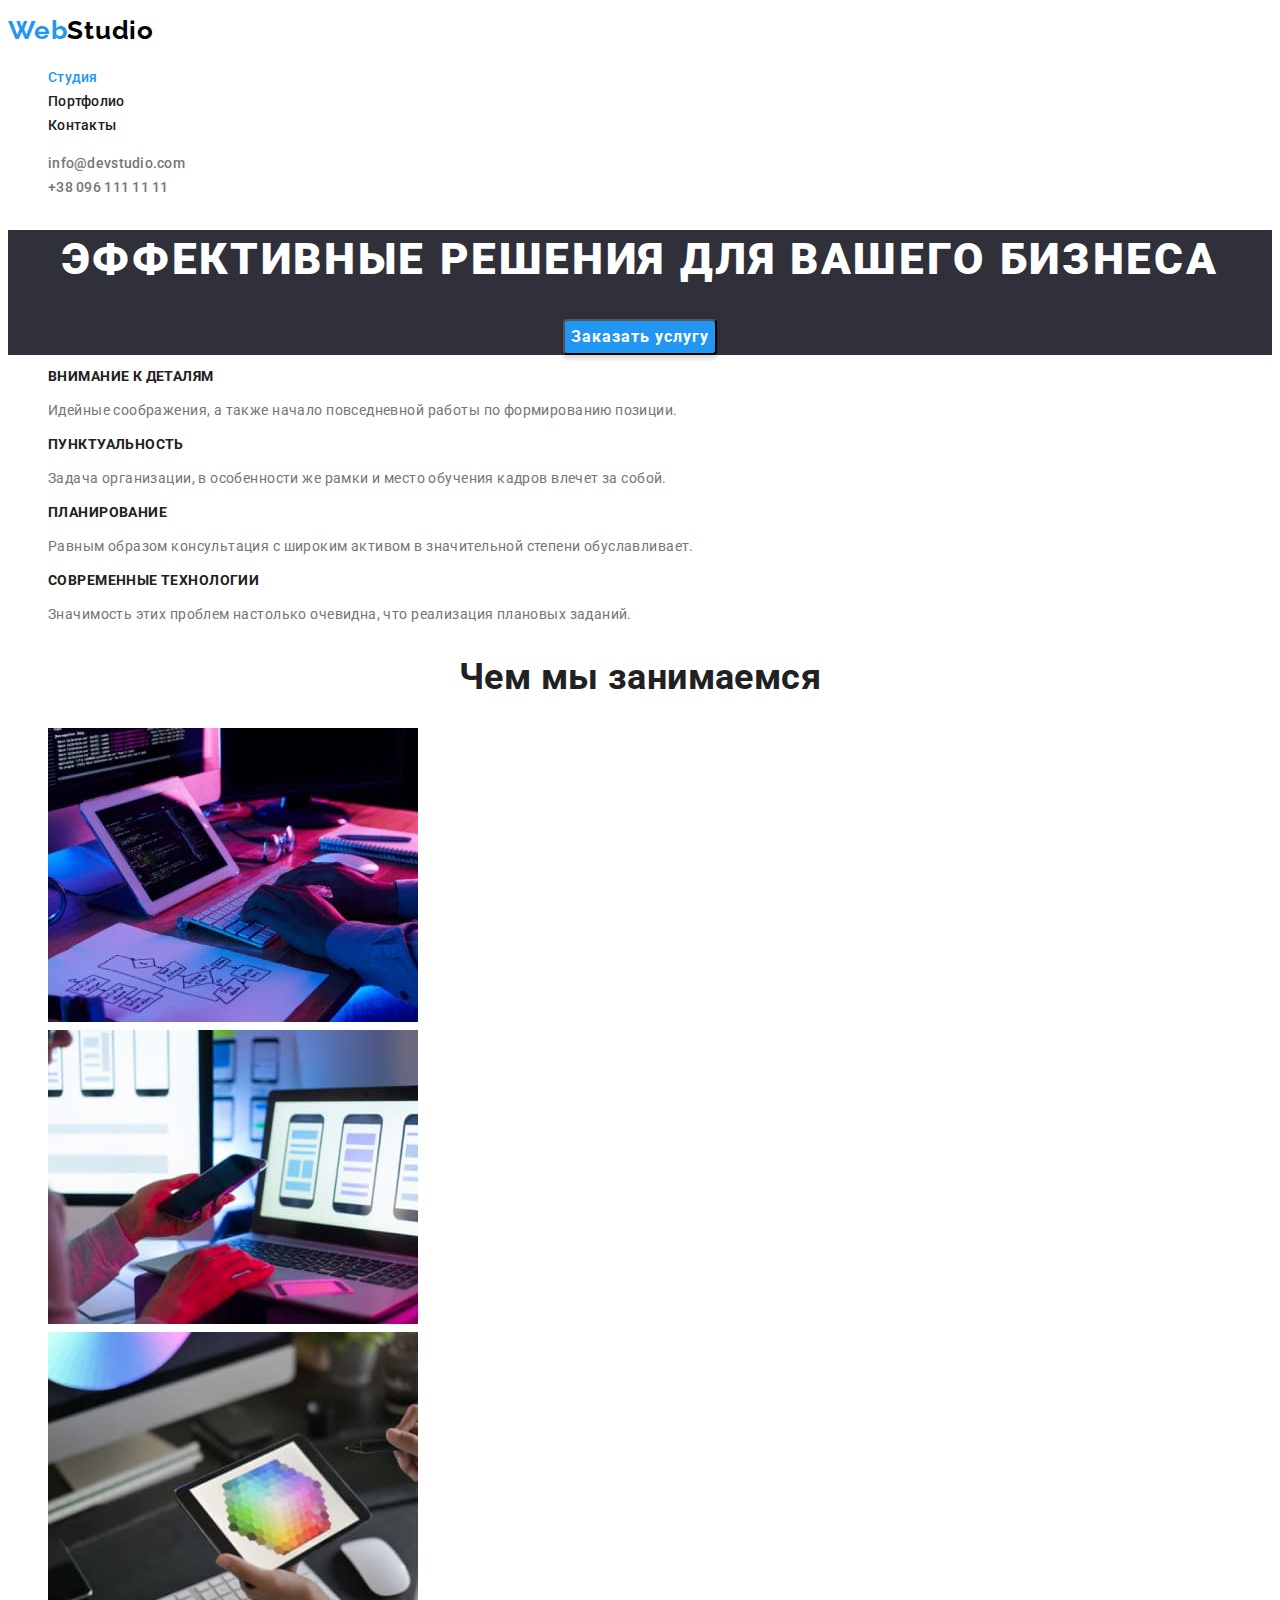
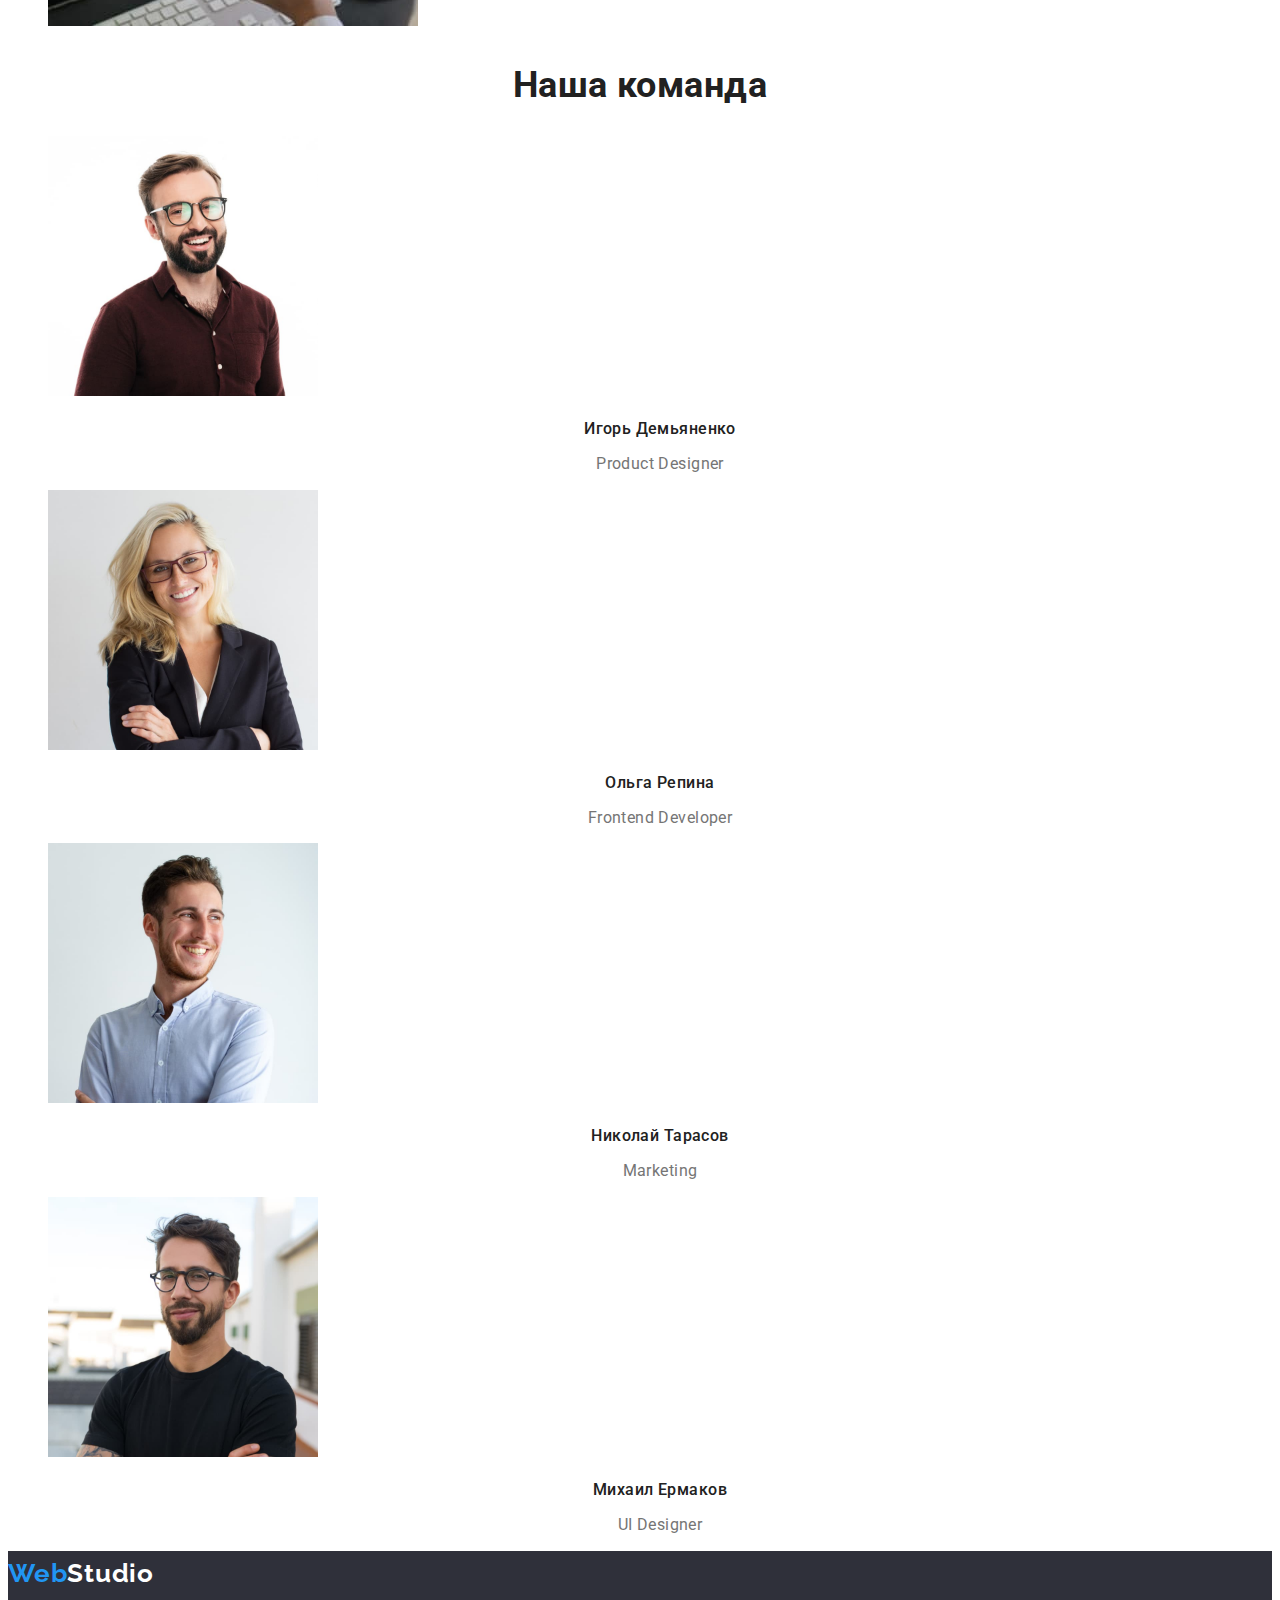
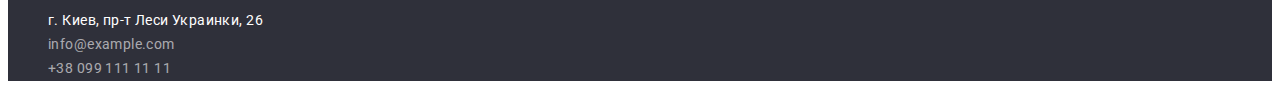
==== commit e7b85dfa: "Виправлення згідно з ДЗ" ====
--- a/index.html
+++ b/index.html
@@ -24,9 +24,9 @@
             </ul>
         </nav>
         <ul class="contacts-list list">
-            <li class="contacts-list-item"><a class="contacts-list-link link"
+            <li class="contacts-list-item"><a class="header-link link"
                     href="mailto:info@devstudio.com">info@devstudio.com</a></li>
-            <li class="contacts-list-item"><a class="contacts-list-link link" href="tel:+380961111111">+38 096 111 11
+            <li class="contacts-list-item"><a class="header-link link" href="tel:+380961111111">+38 096 111 11
                     11</a></li>
         </ul>
     </header>
@@ -88,12 +88,12 @@
         <a class="logo link" href="#">Web<span class="logo-footer">Studio</span></a>
         <address class="contacts">
             <ul class="contacts-list list">
-                <li class="contacts-list-item"><a class="contacts-list-link link"
-                        href="https://goo.gl/maps/UioDf2v1WKbfTMuCA" target="_blank" rel="noopener noreferrer">г. Киев, пр-т
+                <li class="contacts-list-item"><a class="footer-link link" href="https://goo.gl/maps/UioDf2v1WKbfTMuCA"
+                        target="_blank" rel="noopener noreferrer">г. Киев, пр-т
                         Леси Украинки, 26</a></li>
-                <li class="contacts-list-item"><a class="contacts-list-link link"
+                <li class="contacts-list-item"><a class="footer-link link"
                         href="mailto:info@example.com">info@example.com</a></li>
-                <li class="contacts-list-item"><a class="contacts-list-link link" href="tel:+380991111111">+38 099 111
+                <li class="contacts-list-item"><a class="footer-link link" href="tel:+380991111111">+38 099 111
                         11 11</a></li>
             </ul>
         </address>
--- a/css/styles.css
+++ b/css/styles.css
@@ -14,9 +14,9 @@
 
 body {
   font-family: var(--primary-font-family);
-  color: var(--primary-color);
-  font-size: 16px;
-  line-height: 1.18;
+  color: var(--secondary-color);
+  font-size: 14px;
+  line-height: 1.71;
   letter-spacing: 0.03em;
 }
 
@@ -37,11 +37,6 @@
 
 .link {
   text-decoration: none;
-  font-family: inherit;
-  font-size: 14px;
-  letter-spacing: 0.02em;
-  line-height: 1.14;
-  font-style: normal;
   color: inherit;
 }
 
@@ -54,14 +49,22 @@
 }
 
 .contacts-list-link {
-  color: var(--secondary-color);
   letter-spacing: 0.02em;
+  font-family: inherit;
+  line-height: 1.14;
+  font-size: inherit;
+  font-style: normal;
 }
 
 .button:hover {
   cursor: pointer;
 }
 
+.button {
+  font-size: 16px;
+  font-family: inherit;
+}
+
 /* start header */
 
 .logo-header {
@@ -71,13 +74,16 @@
   color: var(--black-color);
 }
 
+.nav-list {
+  color: var(--primary-color);
+}
+
 .header-link {
   font-weight: 500;
-  color: var(--black-color);
-}
-
-.active-link {
-  color: var(--accent-color);
+  font-family: inherit;
+  font-size: inherit;
+  letter-spacing: 0.02em;
+  line-height: 1.14;
 }
 
 /* end header */
@@ -90,7 +96,6 @@
 }
 
 .hero-title {
-  font-family: var(--primary-font-family);
   font-weight: 900;
   font-size: 44px;
   line-height: 1.36;
@@ -100,10 +105,8 @@
 }
 
 .hero-btn {
-  font-family: var(--primary-font-family);
-  font-weight: 700;
-  font-size: inherit;
-  line-height: 1.87;
+  font-weight: 700;
+  line-height: 1.88;
   letter-spacing: 0.06em;
   background-color: var(--accent-color);
   box-shadow: 0px 4px 4px rgba(0, 0, 0, 0.15);
@@ -116,18 +119,11 @@
 /* advantages start */
 
 .advantages-list-title {
-  font-family: var(--primary-font-family);
-  font-weight: 700;
-  font-size: 14px;
+  font-weight: 700;
+  font-size: inherit;
   line-height: 1.14;
   text-transform: uppercase;
-}
-
-.advantages-list-paragraph {
-  font-family: var(--primary-font-family);
-  font-size: 14px;
-  line-height: 1.71;
-  color: var(--secondary-color);
+  color: var(--primary-color);
 }
 
 /* advantages end */
@@ -135,11 +131,11 @@
 /* our works start */
 
 .section-title {
-  font-family: var(--primary-font-family);
   font-weight: 700;
   font-size: 36px;
-  line-height: 1.16;
-  text-align: center;
+  line-height: 1.17;
+  text-align: center;
+  color: var(--primary-color);
 }
 
 /* our works end */
@@ -148,18 +144,14 @@
 
 .our-team-list-name,
 .our-team-list-position {
-  font-family: var(--primary-font-family);
-  line-height: 1.16;
+  font-size: 16px;
+  line-height: 1.18;
   text-align: center;
 }
 
 .our-team-list-name {
   font-weight: 500;
-  font-size: inherit;
-}
-
-.our-team-list-position {
-  color: var(--secondary-color);
+  color: var(--primary-color);
 }
 
 /* our team end */
@@ -177,21 +169,23 @@
   color: var(--white-color);
 }
 
-.footer .contacts-list-link[target="_blank"] {
-  line-height: 1.71;
-  color: var(--white-color);
-  font-style: normal;
-}
-
-.footer .contacts-list-link {
+.contacts {
+  font-style: inherit;
+}
+
+.footer-link[target="_blank"] {
+  color: var(--white-color);
+}
+
+.footer-link {
   color: var(--contacts-color);
-  line-height: 1.71;
 }
 
 .header-link:hover,
 .header-link:focus,
-.contacts-list-link:hover,
-.contacts-list-link:focus {
+.footer-link:hover,
+.footer-link:focus,
+.active-link {
   color: var(--accent-color);
 }
 
@@ -200,9 +194,7 @@
 /* portfolio start */
 
 .portfolio-filter-btn {
-  font-family: var(--primary-font-family);
   font-weight: 500;
-  font-size: inherit;
   line-height: 1.62;
   text-align: center;
   letter-spacing: inherit;
@@ -224,17 +216,15 @@
 }
 
 .portfolio-works-title {
-  font-family: var(--primary-font-family);
   font-weight: 700;
   font-size: 18px;
   line-height: 2;
   letter-spacing: 0.06em;
+  color: var(--primary-color);
 }
 
 .portfolio-works-paragraph {
-  font-family: var(--primary-font-family);
   line-height: 1.87;
-  color: var(--secondary-color);
   font-size: 16px;
 }
 
